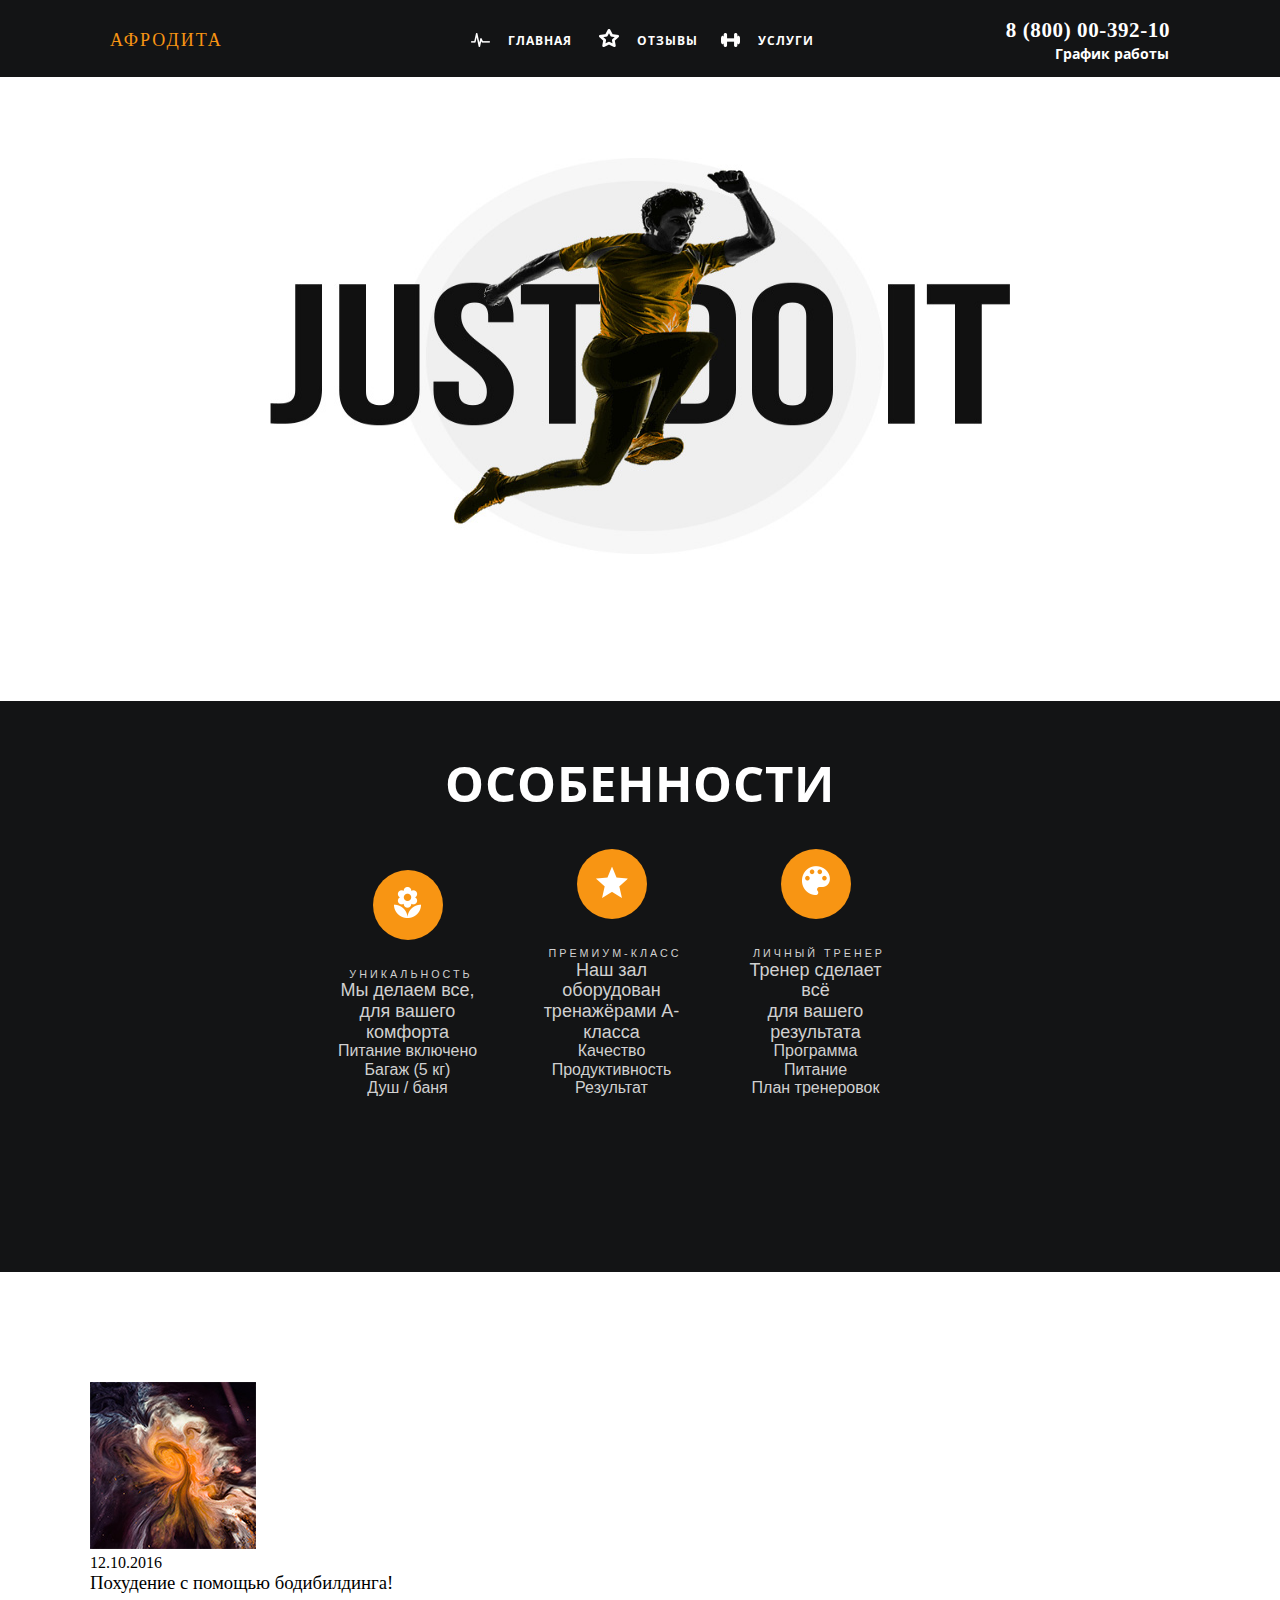
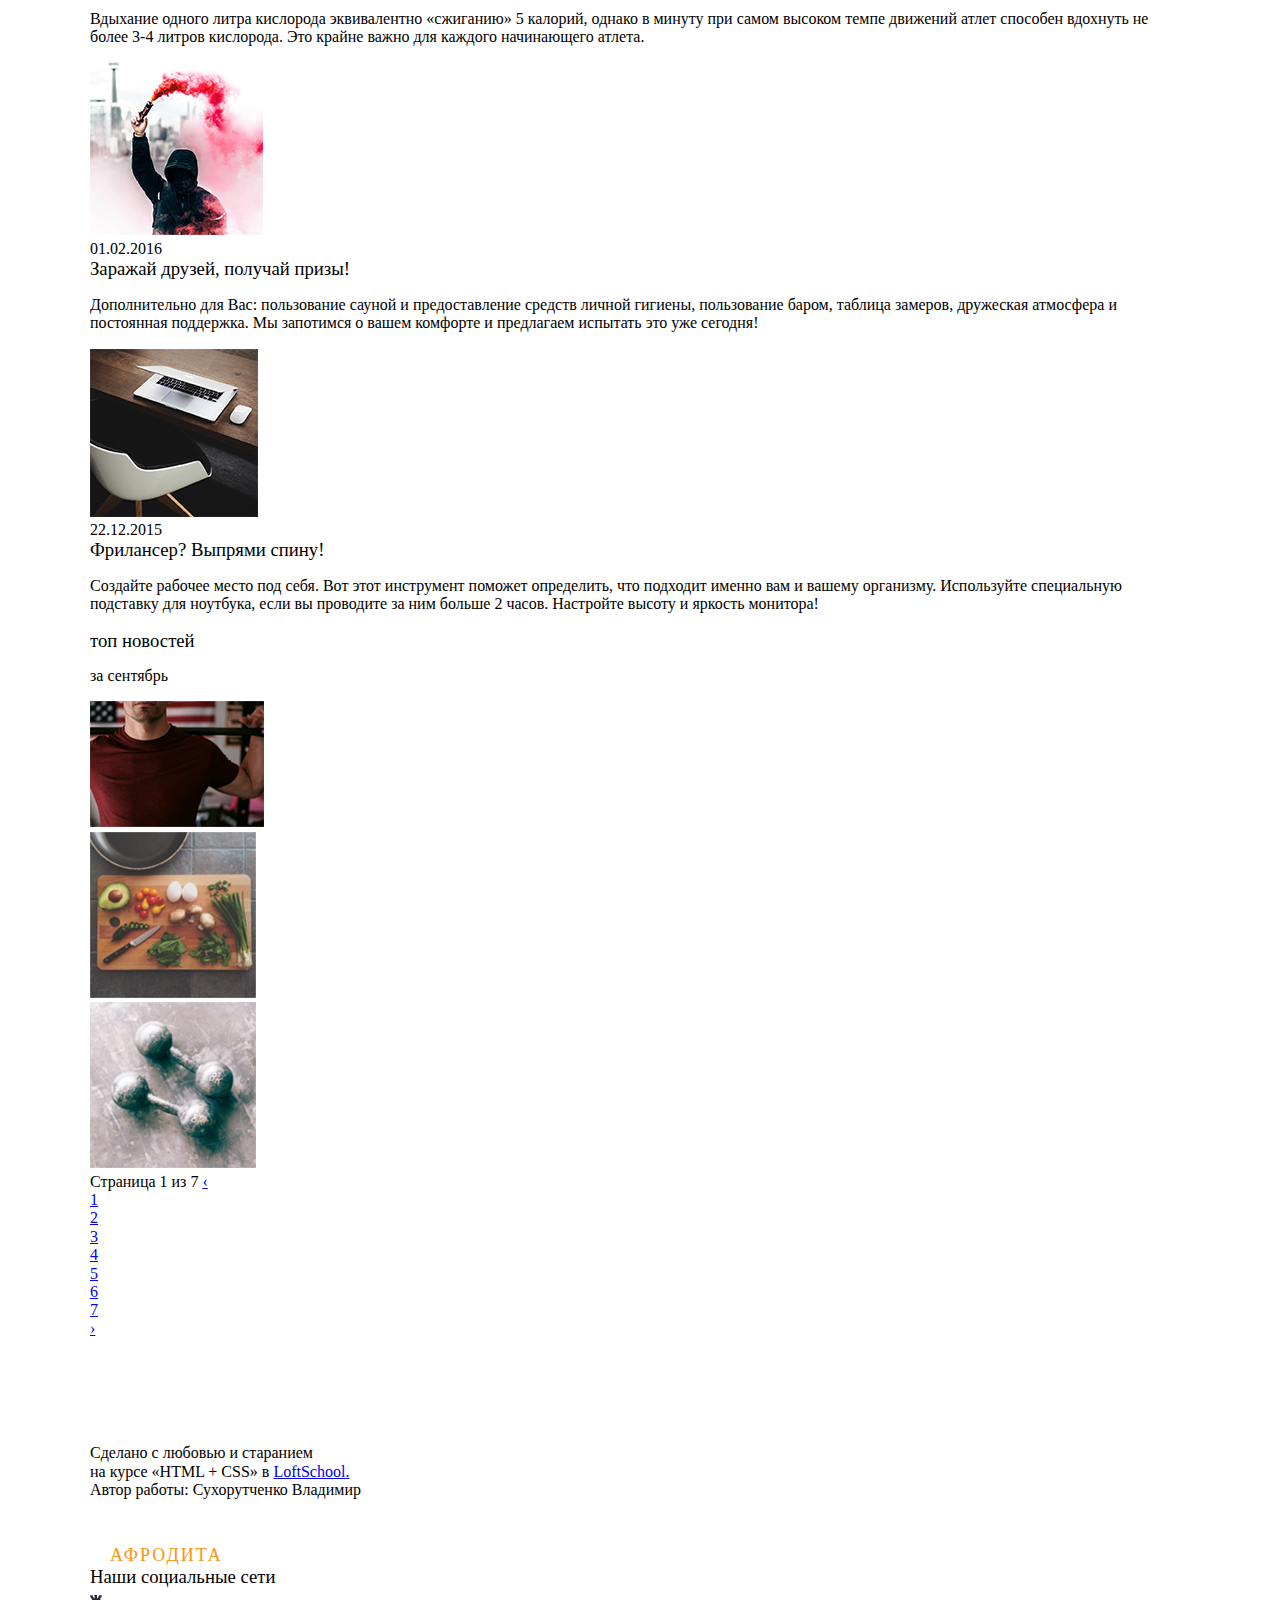
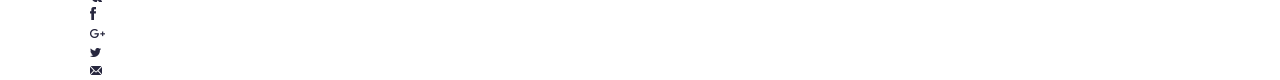
==== fitness 1.2/index.html @ 0abe3da1 "fir1.2" ====
<!DOCTYPE html>
<html lang="en">
<head>
  <meta charset="UTF-8">
  <meta name="viewport" content="width=device-width, initial-scale=1.0">
  <meta http-equiv="X-UA-Compatible" content="ie=edge">
  <title>Афродита</title>
  <link rel="apple-touch-icon" sizes="76x76" href="favicon/apple-touch-icon.png">
<link rel="icon" type="image/png" sizes="32x32" href="favicon/favicon-32x32.png">
<link rel="icon" type="image/png" sizes="16x16" href="favicon/favicon-16x16.png">
<link rel="manifest" href="favicon/site.webmanifest">
<link rel="mask-icon" href="favicon/safari-pinned-tab.svg" color="#5bbad5">
<meta name="msapplication-TileColor" content="#da532c">
<meta name="theme-color" content="#ffffff">
  <link href="https://fonts.googleapis.com/css?family=Open+Sans:300,700" rel="stylesheet">
  <link rel="stylesheet" href="css/normalize.css">
  <link rel="stylesheet" href="css/main.css">
</head>
<body>

  <div class="wrapper">
    
    <header class="header">
      <div class="container">
        <div class="header__top">
          <div class="header__left">
              <a href="#" class="logo">Афродита</a>
          </div>
          
          <div class="header__center">
            <ul class="sidebar__list">
              <li class="sidebar__item">
                <a href="#" class="sidebar__text">
                  <img src="img/header/main_icon.png" class="sidebar-img" alt="молния">
                  <span class="sidebar__text-item">Главная</span>
                </a>
              </li>
              <li class="sidebar__item">
                <a href="#" class="sidebar__text star">
                  <img src="img/header/star.png" class="sidebar-img" alt="звезда">
                  <span class="sidebar__text-item">Отзывы</span>
                </a>
              </li>
              <li class="sidebar__item">
                <a href="#" class="sidebar__text gan">
                  <img src="img/header/geem.png" class="sidebar-img" alt="гантеля">
                  <span class="sidebar__text-item">Услуги</span>
                </a>
              </li>
            </ul>
          </div>

          <div class="header__right">
            <a href="tel:+788000039210" class="phone">8 (800) 00-392-10</a>
            <a href="#" class="work">
              <div class="work__text">
                  График работы
              </div>
            </a>
            <!-- <div class="work__info">
              <span class="work__day">пн-вс: 09:00-20:00</span> <br>
              <span class="work__time">обед: 14:00-14:30  </span>
            </div> -->
          </div>
        </div>
      </div>
    </header>    
        <div class="header__banner">
          <div class="container">
            <div class="banner">
              <img src="img\banner\banner.jpg" class="banner__img" alt="Баннер">
           </div>
           </div>
        </div>
    
    <main class="main-content">
      <div class="feature">
        <div class="container">
          <h2 class="title">Особенности</h2>
          <ul class="feautere__listes">
            <li class="feautere__item">
              <div class="feautere__avatar">
                <img src="img/feautere/flower.png" class="feautere__content-picture" alt="цветок">
              </div>
  
              <div class="feautere__content">
                <h3 class="feautere__content-title">уникальность</h3>
                <div class="feautere__content-text">
                  Мы делаем все,
                </div>
                <div class="feautere__content-text">
                  для вашего комфорта
                </div>
                <ul class="feautere__content-list">
                  <li class="feautere__content-item"> Питание включено</li>
                  <li class="feautere__content-item">Багаж (5 кг)</li>
                  <li class="feautere__content-item">Душ / баня</li>
                </ul>
      
              </div>    
            </li>
            <li class="feautere__item">
              <div class="feautere__avatar starn">
                <img src="img/feautere/star.png" class="feautere__content-picture" alt="звезда">
               </div>
  
              <div class="feautere__content">
                <h3 class="feautere__content-title">премиум-класс</h3>
                <div class="feautere__content-text">
                  Наш зал оборудован
                </div>
                <div class="feautere__content-text">
                  тренажёрами A-класса
                </div>
                <ul class="feautere__content-list">
                  <li class="feautere__content-item">Качество</li>
                  <li class="feautere__content-item">Продуктивность</li>
                  <li class="feautere__content-item">Результат</li>
                </ul>    
              </div>   
            </li>
            <li class="feautere__item">
              <div class="feautere__avatar painter">
                <img src="img/feautere/painter.png" class="feautere__content-picture" alt="палитра">
              </div>
  
             <div class="feautere__content">
                <h3 class="feautere__content-title">личный тренер</h3>
                <div class="feautere__content-text">
                  Тренер сделает всё
                </div>
                <div class="feautere__content-text"> 
                  для вашего результата
                </div>
                <ul class="feautere__content-list">
                  <li class="feautere__content-item">Программа</li>
                  <li class="feautere__content-item">Питание</li>
                  <li class="feautere__content-item">План тренеровок</li>
                </ul>    
              </div>  
            </li>
          </ul>
        </div>  
      </div>
      <div class="last-news">
        <div class="container">
          <h2 class="title">Последние новости</h2>
          <ul class="news__list">
              <li class="feeds__item">
                <div class="feeds__avatar">
                        <img src="img/news/cosmos.jpg" class="feeds__avatar-picture" alt="космос">
                </div>
                <div class="feeds__content">
                  <div class="feeds__date">12.10.2016</div>
                  <h3 class="feeds__username">Похудение с помощью бодибилдинга!</h3>
                  <p class="feeds__text">
                    Вдыхание одного литра кислорода эквивалентно «сжиганию» 5 калорий, однако в минуту при самом высоком темпе движений атлет способен вдохнуть не более 3-4 литров кислорода. Это крайне важно для каждого начинающего атлета.
                  </p>
                </div>
              </li>
              <li class="feeds__item">
                <div class="feeds__avatar">
                  <img src="img/news/fire.jpg" class="feeds__avatar-picture" alt="фаер">
                </div>
                <div class="feeds__content">
                  <div class="feeds__date">01.02.2016</div>
                  <h3 class="feeds__username">Заражай друзей, получай призы!</h3>
                  <p class="feeds__text">
                    Дополнительно для Вас: пользование сауной и предоставление средств личной гигиены, пользование баром, таблица замеров, дружеская атмосфера и постоянная поддержка. Мы запотимся о вашем комфорте и предлагаем испытать это уже сегодня!
                  </p>
                </div>
              </li>
              <li class="feeds__item">
                <div class="feeds__avatar">
                  <img src="img/news/note.jpg" class="feeds__avatar-picture" alt="ноут">
                </div>
                <div class="feeds__content">
                  <div class="feeds__date">22.12.2015</div>
                  <h3 class="feeds__username">Фрилансер? Выпрями спину!</h3>
                  <p class="feeds__text">
                    Создайте рабочее место под себя. Вот этот инструмент поможет определить, что подходит именно вам и вашему организму. Используйте специальную подставку для ноутбука, если вы проводите за ним больше 2 часов. Настройте высоту и яркость монитора! 
                  </p>
                </div>
              </li>
            </ul>

            <div class="last-news-top">
              <h3 class="last-news__title">топ новостей</h3>
              <p class="last-news__title-monse">за сентябрь</p>
              <ul class="last-news__list">
                <li class="last-news__item">
                    <div class="last-news__avatar">
                      <a href="#" class="last-news__link">
                        <img src="img/news/mensport.jpg" class="last-news__avatar-picture" alt="спорт">
                      </a>
                    </div>
                </li>
                <li class="last-news__item">
                  <div class="last-news__avatar">
                    <a href="#" class="last-news__link">
                      <img src="img/news/eat.jpg" class="last-news__avatar-picture" alt="еда">
                    </a>
                  </div>
                </li>
                <li class="last-news__item">
                    <div class="last-news__avatar">
                      <a href="#" class="last-news__link">
                        <img src=" img/news/gan.jpg" class="last-news__avatar-picture" alt="спорт">
                      </a>
                    </div>
                </li>
              </ul>
            </div>

            <div class="pagination">
                <span class="pagination__text-number">Страница <span class="pagination__current">1</span> из <span class="pagination__total">7</span></span>
                <a href="#" title="На предыдущую страницу " class="pagination__link left--prev">‹</a>
                <ul class="pagination__list">
                  <li class="pagination__item">
                    <a href="#" class="pagination__link">1</a>
                  </li>
                  <li class="pagination__item">
                    <a href="#" class="pagination__link">2</a>
                  </li>
                  <li class="pagination__item">
                    <a href="#" class="pagination__link">3</a>
                  </li>
                  <li class="pagination__item">
                    <a href="#" class="pagination__link">4</a>
                  </li>
                  <li class="pagination__item">
                    <a href="#" class="paginatione__link">5</a>
                  </li>
                  <li class="pagination__item">
                    <a href="#" class="pagination__link">6</a>
                  </li>
                  <li class="pagination__item">
                    <a href="#" class="pagination__link">7</a>
                  </li>
                </ul>
                <a href="#" title="На следующую страницу" class="pagination__link--next">›</a>
            </div>
        </div>
      </div>
    </main>
  </div>

  <footer class="footer">
    <div class="container">
      <div class="footer__copyright">
        <p class="footer__text">
          Сделано с любовью и старанием<br>
          на курсе &laquo;HTML + CSS&raquo; в <a href="https://loftschool.com" title="Школа онлай образования"><span class="footer__text-word">LoftSchool</span>.</a><br>
          Автор работы: <span class="footer__text-word">Сухорутченко Владимир</span> <br>
         </p>
      </div>

      <div class="footer__logo">
          <a href="#" class="logo">Афродита</a>
      </div>

      <div class="footer social">
        <h3 class="footer__social-tittle">Наши социальные сети</h3>
					
			  <ul class="footer__listfooter__list">
			  	<li class="footer-item">
			  		<a href="#" class="footer__social-link">
			  			<img src="img\footer\vk.png" class="footer__social-img" alt="Вконтакте">
			  		</a>
			  	</li>
			  	<li class="footer-item">
			  		<a href="#" class="footer__social-link">
			  			<img src="img\footer\fb.png" class="footer__social-img" alt="Фейсбук">
			  		</a>
			  	</li>
			  	<li class="footer-item">
			  		<a href="#" class="footer__social-link">
			  			<img src="img\footer\google.png" class="footer__social-img" alt="Гугл">
			  		</a>
			  	</li>
			  	<li class="footer-item">
			  		<a href="#" class="footer__social-link">
			  			<img src="img\footer\twitter.png" class="footer__social-img" alt="Твитер">
			  		</a>
			  	</li>
			  	<li class="footer-item">
			  		<a href="#" class="footer__social-link">
			  			<img src="img\footer\mail.png" class="footer__social-img" alt="Почта">
			  		</a>
			  	</li>
			  </ul>
      </div>

    </div>
  </footer>
  
</body>
</html>
---- fitness 1.2/css/main.css ----
@font-face {
  font-family: 'gora_freeregular';
  src: url('../fonts/gora-webfont.woff2') format('woff2'),
       url('../fonts/gora-webfont.woff') format('woff');
  font-weight: 400;
  font-style: normal; /* or italic*/
  font-display: block; /* swap|optinal|fallback*/
}
@font-face {
  font-family: "MyriadPro";
  src: url("../fonts/MyriadPro-Regular.woff') format('embedded-opentype");
  font-weight: 400;
  font-style: normal;
  font-display: block;
}

html, body{
  height: 100%;
}

.body{
  font-family: "Open Sans", Arial, sans-serif;
  font-size: 14px;
  -webkit-font-smoothing: antialiased; /*опция для сглаживания шрифтов для движка webkit*/
  -moz-osx-font-smoothing: grayscale;
  color: #221f1f;
  line-height: 1.42;
}

.wrapper{
  overflow: hidden;
  min-width: 1100px;
  min-height: 100%;
}

.wrapper:after{
  content: "";
  display: block;
  height: 87px;
}

.container{
  margin: 0 auto;
  width: 1100px;
}

.clearfix:after{
  content: "";
  display: block;
  clear: both;
}

* {
  box-sizing: border-box;
}

ul{
  list-style: none;
  margin: 0;
  padding: 0;
}

h1, h2, h3, h4, h5, h6{
  font-weight: normal;
  margin: 0;
}

.header{
  background-color: #131415;
}

.header__top{
  min-height: 77px;
} 
.header__left{
  width: 25%;
  float: left;
}
.logo{
  font-family: "Gora Free";
  font-size: 18px;
  letter-spacing: 2px;
  color: #f89513;
  text-decoration: none;
  width: 100%;
  display: inline-block;
  padding-top: 30px;
  padding-left: 20px;
  text-transform: uppercase;
}
.header__center{
  float: left;
  margin: 0 auto;
  width: 50%;
  
}
.sidebar__list{
 
  margin: 0px;
  padding-left: 105px;
  padding-top: 25px;
}
.sidebar__item{
  display: inline-block;
  font-weight: bold;
  letter-spacing: 1px;
   
 }
.sidebar-img{
  display: inline-block;
  padding-top: 4px;
  padding-left: 1px;
}
.sidebar__text{
  display: inline-block;
  font-family: "Open Sans", Arial, sans-serif;
  font-size: 12px;
  color: #fff;
  text-decoration: none;
  text-transform: uppercase;
   
}
.sidebar__text-item{
  display: inline-block;
  padding-left: 14px;
  position: relative;
  bottom: 2px;
}
.star{
  padding-left: 22px;
}

.gan{
  padding-left: 18px;
}

.header__right{
  float: right;
  margin: 0 auto;
  width: 25%;
  text-align: right;
  padding-top: 18px;
  letter-spacing: 0.6px;
}

.phone{
  font-weight: bold;
  font-size: 21px;
  color: #fff;
  text-decoration: none;
  padding-right: 20px;
  
}

.phone:hover{
  text-decoration: underline;
}
.work{
  text-decoration: none;
}
.work__text{
  position: relative;
  left: -1px;
  top: 4px;
  font-family: "Open Sans", Arial, sans-serif;
  font-size: 14px;
  letter-spacing: 0px;
  font-weight: bold;
  color: #fff;
  padding-right: 20px;
  
  
}
.work__text:hover{
  color: rgba(248, 149, 19, .7);
  text-decoration: underline;
}


.header__banner{
  margin: 0 auto;
  width: 1100px;
  height: 627px;
  background-color: #fff;
  text-align: center;
}


.banner__img{
  width: 740px;
  height: 477px;
  padding-top: 81px;
}

.main-content{
  position: relative;
  bottom: 3px;
}
.feature{
  background-color: #131415;
  min-height: 571px;
  
}
.title{
  font-family: "Open Sans", Arial, sans-serif;
  font-size: 49px;
  font-weight: bold;
  text-align: center;
  color: #fff;
  padding-top: 54px;
  letter-spacing: 1px;
  text-transform: uppercase;
  margin: 0 auto;
}



.feautere__listes{
  text-align: center;
  
}
.feautere__item{
  display: inline-block;
  width: 200px;
  padding-top: 38px;
  padding-right: 57px;
 
}

.feautere__avatar{
  background-color: #f89513;
  width: 70px;
  height: 70px;
  border-radius: 50%;
  display: block;
  margin: 0 auto;
}


.feautere__content-picture{
  padding-top: 17px;
}
.feautere__content{
  color: #d0d0d0;
  font-family: "Myriad Pro", Arial, sans-serif;
}
.feautere__content-title{
  font-size: 10.78px;
  padding-top: 28px;
  letter-spacing: 3px;
  padding-left: 7px;
  text-transform: uppercase;
    
}
.feautere__content-text{
  font-size: 18px;
}
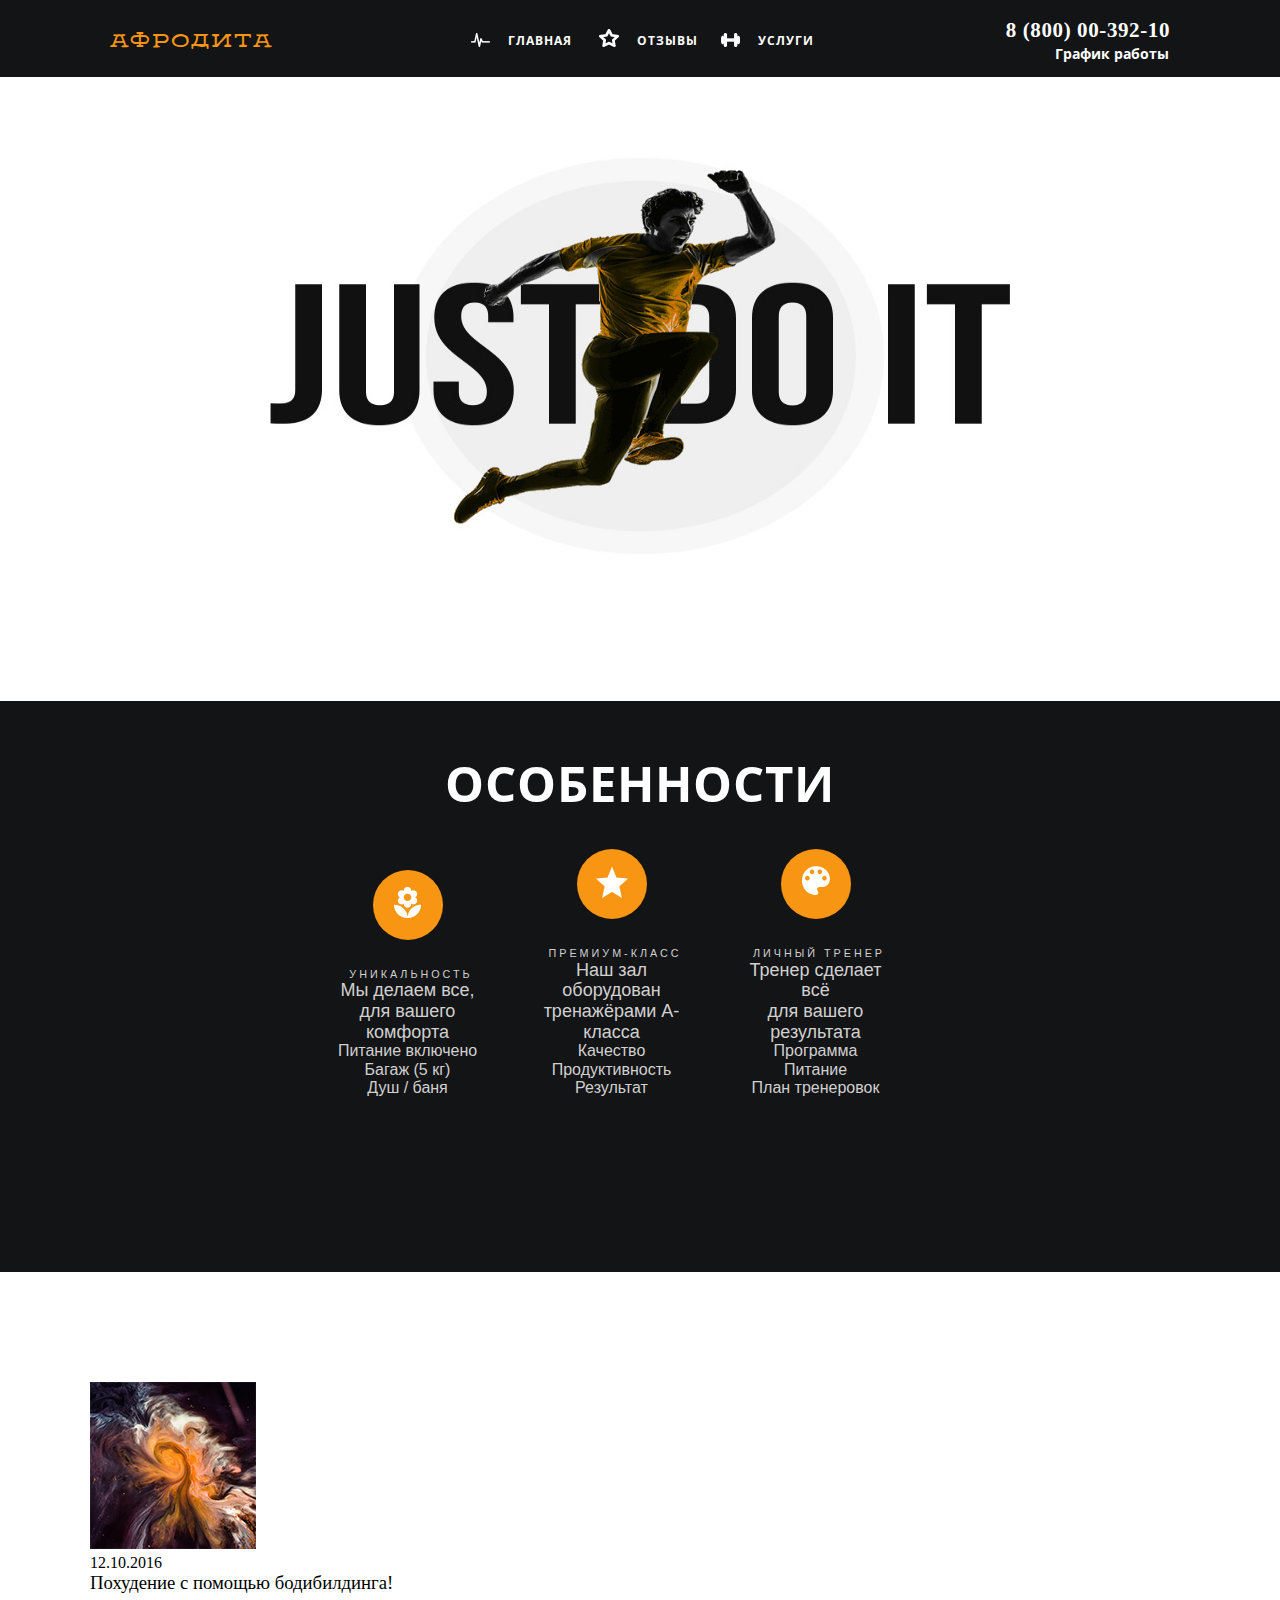
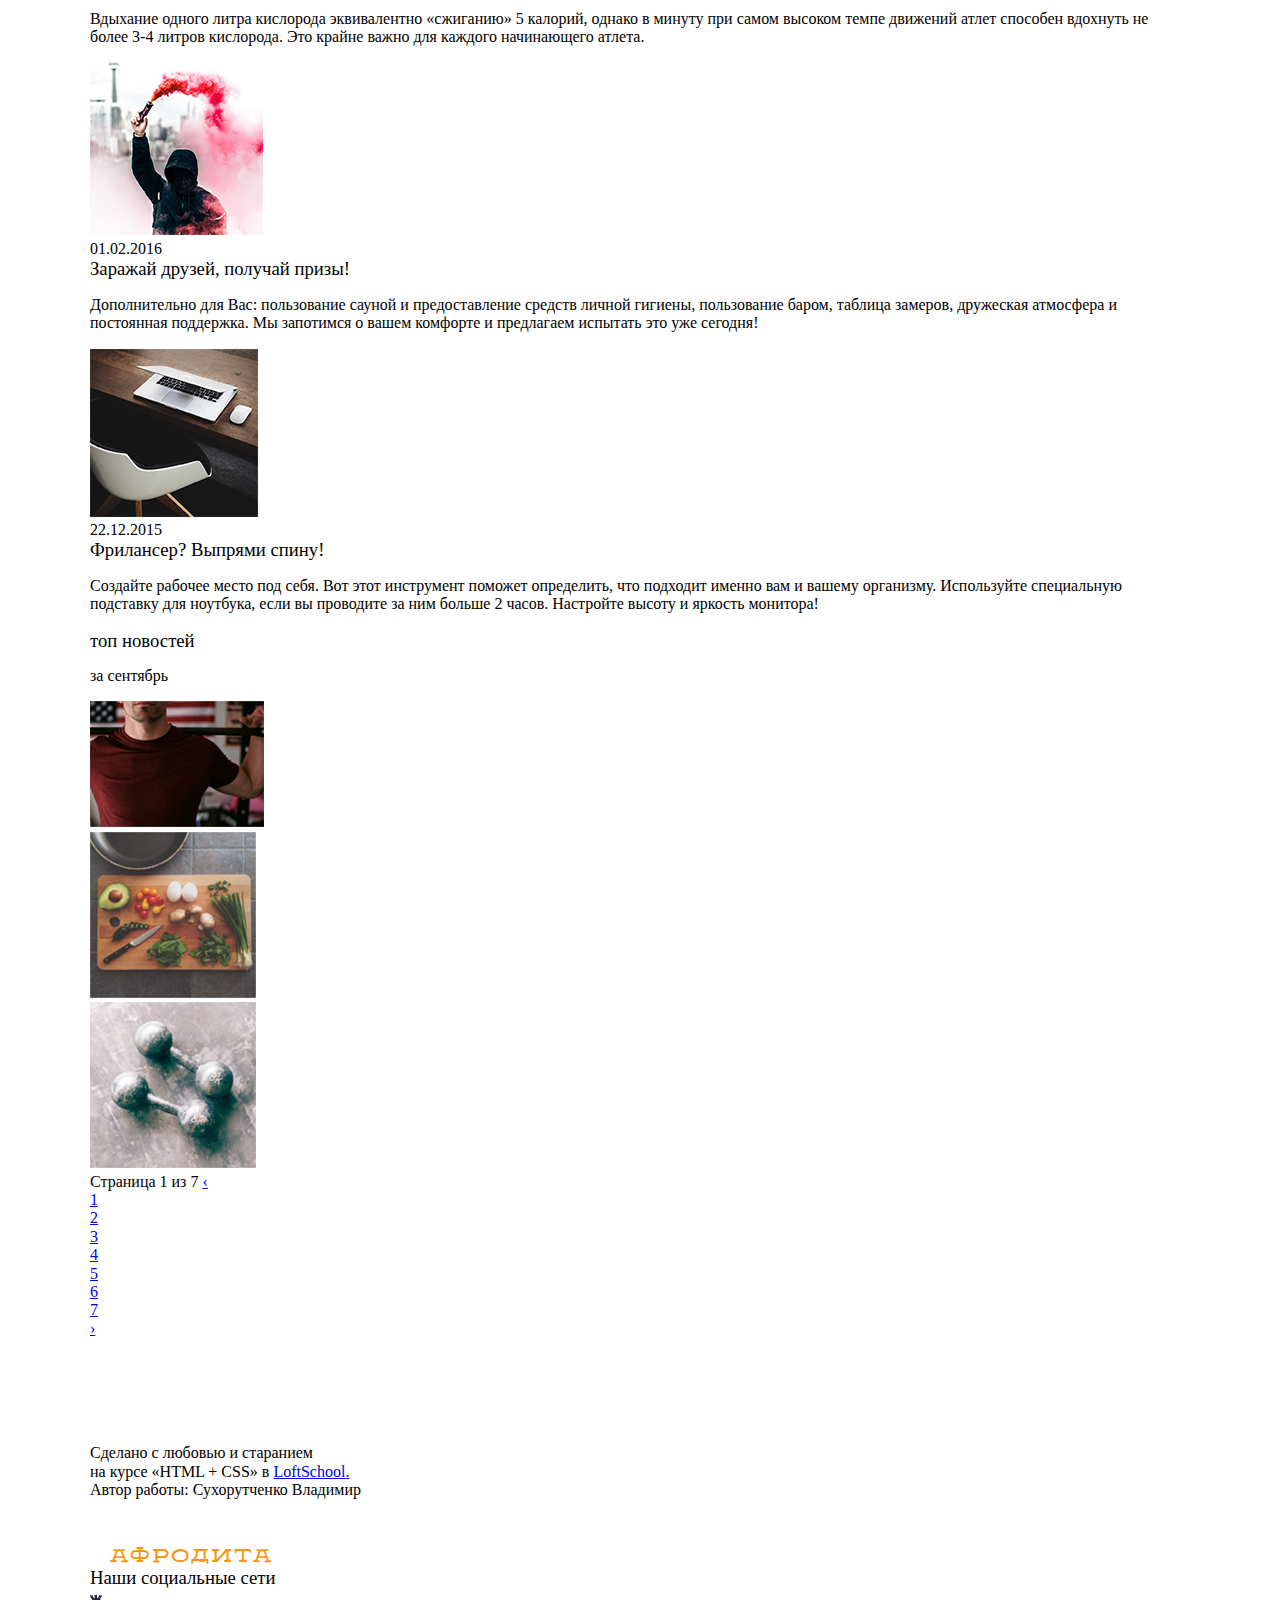
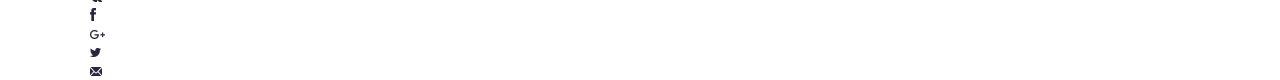
==== commit 27d0aed4: "fit 4" ====
--- a/fitness 1.2/index.html
+++ b/fitness 1.2/index.html
@@ -1,5 +1,5 @@
 <!DOCTYPE html>
-<html lang="en">
+<html lang="ru">
 <head>
   <meta charset="UTF-8">
   <meta name="viewport" content="width=device-width, initial-scale=1.0">
--- a/fitness 1.2/css/main.css
+++ b/fitness 1.2/css/main.css
@@ -2,13 +2,14 @@
   font-family: 'gora_freeregular';
   src: url('../fonts/gora-webfont.woff2') format('woff2'),
        url('../fonts/gora-webfont.woff') format('woff');
-  font-weight: 400;
-  font-style: normal; /* or italic*/
-  font-display: block; /* swap|optinal|fallback*/
-}
+  font-weight: normal;
+  font-style: normal;
+
+}
+
 @font-face {
-  font-family: "MyriadPro";
-  src: url("../fonts/MyriadPro-Regular.woff') format('embedded-opentype");
+  font-family: 'MyriadPro';
+  src: url('../fonts/MyriadPro-Regular.woff') format('embedded-opentype');
   font-weight: 400;
   font-style: normal;
   font-display: block;
@@ -19,7 +20,7 @@
 }
 
 .body{
-  font-family: "Open Sans", Arial, sans-serif;
+  font-family: 'Open Sans', Arial, sans-serif;
   font-size: 14px;
   -webkit-font-smoothing: antialiased; /*опция для сглаживания шрифтов для движка webkit*/
   -moz-osx-font-smoothing: grayscale;
@@ -69,15 +70,19 @@
   background-color: #131415;
 }
 
+
 .header__top{
   min-height: 77px;
 } 
+.header__left ,header__center ,header__right{
+  display: inline-block;
+}
 .header__left{
   width: 25%;
   float: left;
 }
 .logo{
-  font-family: "Gora Free";
+  font-family: 'gora_freeregular';
   font-size: 18px;
   letter-spacing: 2px;
   color: #f89513;
